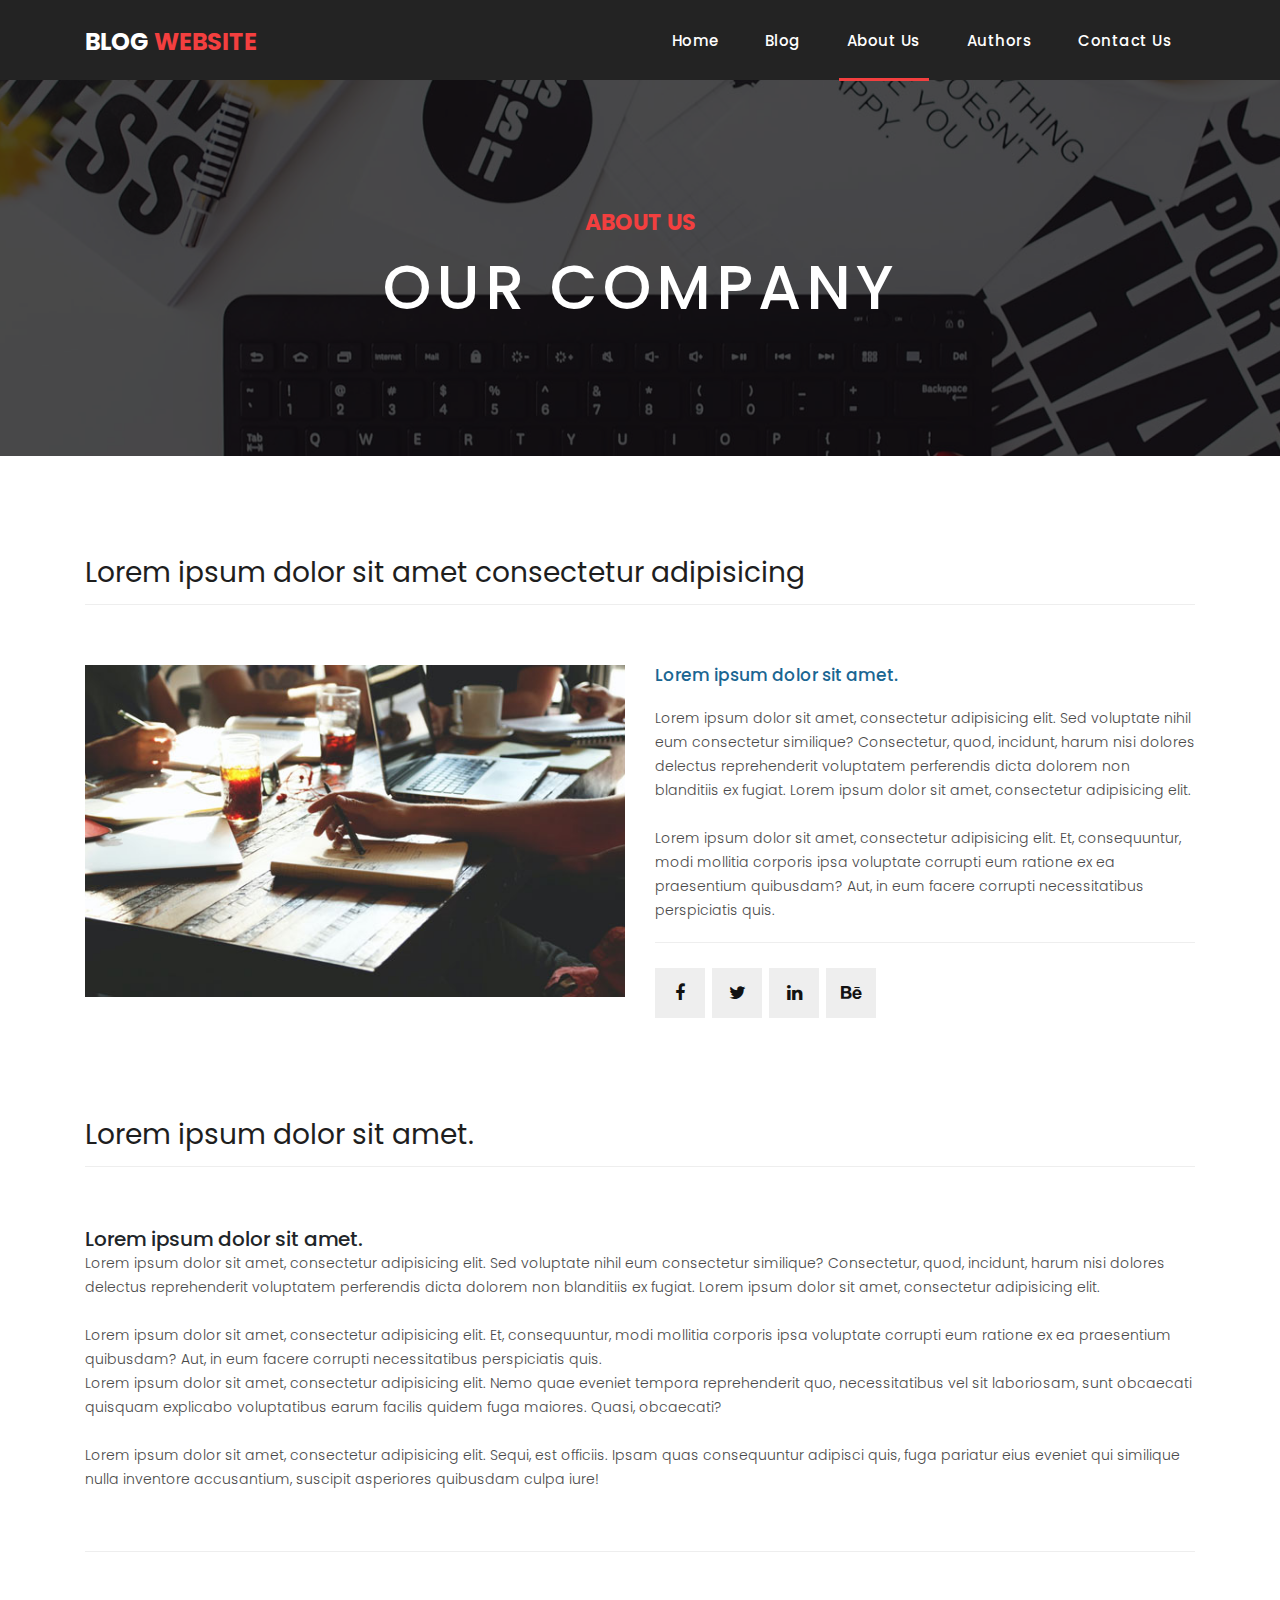
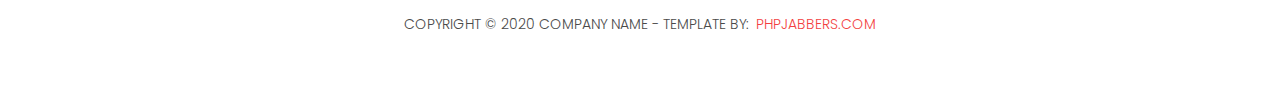
==== about-us.html @ 0dd408ea "Initial Commit" ====
<!DOCTYPE html>
<html lang="en">

  <head>

    <meta charset="utf-8">
    <meta name="viewport" content="width=device-width, initial-scale=1, shrink-to-fit=no">
    <meta name="description" content="">
    <meta name="author" content="">
    <link rel="icon" href="assets/images/favicon.ico">

    <link href="https://fonts.googleapis.com/css?family=Poppins:100,200,300,400,500,600,700,800,900&display=swap" rel="stylesheet">

    <title>PHPJabbers.com | Free Blog Website Template</title>

    <!-- Bootstrap core CSS -->
    <link href="vendor/bootstrap/css/bootstrap.min.css" rel="stylesheet">

    <!-- Additional CSS Files -->
    <link rel="stylesheet" href="assets/css/fontawesome.css">
    <link rel="stylesheet" href="assets/css/style.css">
    <link rel="stylesheet" href="assets/css/owl.css">

  </head>

  <body>

    <!-- ***** Preloader Start ***** -->
    <div id="preloader">
        <div class="jumper">
            <div></div>
            <div></div>
            <div></div>
        </div>
    </div>  
    <!-- ***** Preloader End ***** -->

    <!-- Header -->
    <header class="">
      <nav class="navbar navbar-expand-lg">
        <div class="container">
          <a class="navbar-brand" href="index.html"><h2>Blog <em>Website</em></h2></a>
          <button class="navbar-toggler" type="button" data-toggle="collapse" data-target="#navbarResponsive" aria-controls="navbarResponsive" aria-expanded="false" aria-label="Toggle navigation">
            <span class="navbar-toggler-icon"></span>
          </button>
          <div class="collapse navbar-collapse" id="navbarResponsive">
            <ul class="navbar-nav ml-auto">
                <li class="nav-item">
                    <a class="nav-link" href="index.html">Home
                      <span class="sr-only">(current)</span>
                    </a>
                </li> 

                <li class="nav-item"><a class="nav-link" href="blog.html">Blog</a></li>

                <li class="nav-item active"><a class="nav-link" href="about-us.html">About Us</a></li>

                <li class="nav-item"><a class="nav-link" href="key-members.html">Authors</a></li>

                <li class="nav-item"><a class="nav-link" href="contact.html">Contact Us</a></li>
            </ul>
          </div>
        </div>
      </nav>
    </header>

    <!-- Page Content -->
    <div class="page-heading about-heading header-text" style="background-image: url(assets/images/heading-1-1920x500.jpg);">
      <div class="container">
        <div class="row">
          <div class="col-md-12">
            <div class="text-content">
              <h4>about us</h4>
              <h2>our company</h2>
            </div>
          </div>
        </div>
      </div>
    </div>


    <div class="best-features about-features">
      <div class="container">
        <div class="row">
          <div class="col-md-12">
            <div class="section-heading">
              <h2>Lorem ipsum dolor sit amet consectetur adipisicing</h2>
            </div>
          </div>
          <div class="col-md-6">
            <div class="right-image">
              <img src="assets/images/about-1-570x350.jpg" alt="">
            </div>
          </div>
          <div class="col-md-6">
            <div class="left-content">
              <h4>Lorem ipsum dolor sit amet.</h4>
              <p>Lorem ipsum dolor sit amet, consectetur adipisicing elit. Sed voluptate nihil eum consectetur similique? Consectetur, quod, incidunt, harum nisi dolores delectus reprehenderit voluptatem perferendis dicta dolorem non blanditiis ex fugiat. Lorem ipsum dolor sit amet, consectetur adipisicing elit.<br><br>Lorem ipsum dolor sit amet, consectetur adipisicing elit. Et, consequuntur, modi mollitia corporis ipsa voluptate corrupti eum ratione ex ea praesentium quibusdam? Aut, in eum facere corrupti necessitatibus perspiciatis quis.</p>
              <ul class="social-icons">
                <li><a href="#"><i class="fa fa-facebook"></i></a></li>
                <li><a href="#"><i class="fa fa-twitter"></i></a></li>
                <li><a href="#"><i class="fa fa-linkedin"></i></a></li>
                <li><a href="#"><i class="fa fa-behance"></i></a></li>
              </ul>
            </div>
          </div>
        </div>
      </div>
    </div>

    
    <div class="team-members">
      <div class="container">
        <div class="row">
          <div class="col-md-12">
            <div class="section-heading">
              <h2>Lorem ipsum dolor sit amet.</h2>
            </div>

            <h5>Lorem ipsum dolor sit amet.</h5>

            <p>Lorem ipsum dolor sit amet, consectetur adipisicing elit. Sed voluptate nihil eum consectetur similique? Consectetur, quod, incidunt, harum nisi dolores delectus reprehenderit voluptatem perferendis dicta dolorem non blanditiis ex fugiat. Lorem ipsum dolor sit amet, consectetur adipisicing elit.<br><br>Lorem ipsum dolor sit amet, consectetur adipisicing elit. Et, consequuntur, modi mollitia corporis ipsa voluptate corrupti eum ratione ex ea praesentium quibusdam? Aut, in eum facere corrupti necessitatibus perspiciatis quis.</p>

            <p>Lorem ipsum dolor sit amet, consectetur adipisicing elit. Nemo quae eveniet tempora reprehenderit quo, necessitatibus vel sit laboriosam, sunt obcaecati quisquam explicabo voluptatibus earum facilis quidem fuga maiores. Quasi, obcaecati? <br><br> Lorem ipsum dolor sit amet, consectetur adipisicing elit. Sequi, est officiis. Ipsam quas consequuntur adipisci quis, fuga pariatur eius eveniet qui similique nulla inventore accusantium, suscipit asperiores quibusdam culpa iure!</p>
          </div>
        </div>
      </div>
    </div>

    <footer>
      <div class="container">
        <div class="row">
          <div class="col-md-12">
            <div class="inner-content">
              <p>Copyright © 2020 Company Name - Template by: <a href="https://www.phpjabbers.com/">PHPJabbers.com</a></p>
            </div>
          </div>
        </div>
      </div>
    </footer>


    <!-- Bootstrap core JavaScript -->
    <script src="vendor/jquery/jquery.min.js"></script>
    <script src="vendor/bootstrap/js/bootstrap.bundle.min.js"></script>


    <!-- Additional Scripts -->
    <script src="assets/js/custom.js"></script>
    <script src="assets/js/owl.js"></script>
  </body>

</html>
---- assets/css/style.css ----
body {
  font-family: 'Poppins', sans-serif;
  overflow-x: hidden;
  text-rendering: optimizeLegibility;
  -webkit-font-smoothing: antialiased;
  -moz-osx-font-smoothing: grayscale;
}
p {
	margin-bottom: 0px;
	font-size: 14px;
	font-weight: 300;
	color: #4a4a4a;
	line-height: 24px;
}
a {
	text-decoration: none!important;
}
ul {
	padding: 0;
	margin: 0;
	list-style: none;
}

h1,h2,h3,h4,h5,h6 {
	margin: 0px;
}

ul.social-icons li {
	display: inline-block;
	margin-right: 3px;
}

ul.social-icons li:last-child {
	margin-right: 0px;
}

ul.social-icons li a {
	width: 50px;
	height: 50px;
	display: inline-block;
	line-height: 50px;
	background-color: #eee;
	color: #121212;
	font-size: 18px;
	text-align: center;
	transition: all .3s;
}

ul.social-icons li a:hover {
	background-color: #f33f3f;
	color: #fff;
}

a.filled-button {
	background-color: #f33f3f;
	color: #fff;
	font-size: 14px;
	text-transform: capitalize;
	font-weight: 300;
	padding: 10px 20px;
	border-radius: 5px;
	display: inline-block;
	transition: all 0.3s;
}

a.filled-button:hover {
	background-color: #121212;
	color: #fff;
}

.section-heading {
	text-align: left;
	margin-bottom: 60px;
	border-bottom: 1px solid #eee;
}

.section-heading h2 {
	font-size: 28px;
	font-weight: 400;
	color: #1e1e1e;
	margin-bottom: 15px;
}

.page-heading {
	padding: 210px 0px 130px 0px;
	text-align: center;
	background-position: center center;
	background-repeat: no-repeat;
	background-size: cover;
}

.page-heading .text-content h4 {
	color: #f33f3f;
	font-size: 22px;
	text-transform: uppercase;
	font-weight: 700;
	margin-bottom: 15px;
}

.page-heading .text-content h2 {
	color: #fff;
	font-size: 62px;
	text-transform: uppercase;
	letter-spacing: 5px;
}

#preloader {
  overflow: hidden;
  background: #f33f3f;
  left: 0;
  right: 0;
  top: 0;
  bottom: 0;
  position: fixed;
  z-index: 9999999;
  color: #fff;
}

#preloader .jumper {
  left: 0;
  top: 0;
  right: 0;
  bottom: 0;
  display: block;
  position: absolute;
  margin: auto;
  width: 50px;
  height: 50px;
}

#preloader .jumper > div {
  background-color: #fff;
  width: 10px;
  height: 10px;
  border-radius: 100%;
  -webkit-animation-fill-mode: both;
  animation-fill-mode: both;
  position: absolute;
  opacity: 0;
  width: 50px;
  height: 50px;
  -webkit-animation: jumper 1s 0s linear infinite;
  animation: jumper 1s 0s linear infinite;
}

#preloader .jumper > div:nth-child(2) {
  -webkit-animation-delay: 0.33333s;
  animation-delay: 0.33333s;
}

#preloader .jumper > div:nth-child(3) {
  -webkit-animation-delay: 0.66666s;
  animation-delay: 0.66666s;
}

@-webkit-keyframes jumper {
  0% {
    opacity: 0;
    -webkit-transform: scale(0);
    transform: scale(0);
  }
  5% {
    opacity: 1;
  }
  100% {
    -webkit-transform: scale(1);
    transform: scale(1);
    opacity: 0;
  }
}

@keyframes jumper {
  0% {
    opacity: 0;
    -webkit-transform: scale(0);
    transform: scale(0);
  }
  5% {
    opacity: 1;
  }
  100% {
    opacity: 0;
  }
}


/* Header Style */
header {
	position: absolute;
	z-index: 99999;
	width: 100%;
	height: 80px;
	background-color: #232323;
	-webkit-transition: all 0.3s ease-in-out 0s;
    -moz-transition: all 0.3s ease-in-out 0s;
    -o-transition: all 0.3s ease-in-out 0s;
    transition: all 0.3s ease-in-out 0s;
}
header .navbar {
	padding: 17px 0px;
}
.background-header .navbar {
	padding: 17px 0px;
}
.background-header {
	top: 0;
	position: fixed;
	background-color: #fff!important;
	box-shadow: 0px 1px 10px rgba(0,0,0,0.1);
}
.background-header .navbar-brand h2 {
	color: #121212!important;
}
.background-header .navbar-nav a.nav-link {
	color: #1e1e1e!important;
}
.background-header .navbar-nav .nav-link:hover,
.background-header .navbar-nav .active>.nav-link,
.background-header .navbar-nav .nav-link.active,
.background-header .navbar-nav .nav-link.show,
.background-header .navbar-nav .show>.nav-link {
	color: #f33f3f!important;
}
.navbar .navbar-brand {
	float: 	left;
	margin-top: -12px;
	outline: none;
}
.navbar .navbar-brand h2 {
	color: #fff;
	text-transform: uppercase;
	font-size: 24px;
	font-weight: 700;
	-webkit-transition: all .3s ease 0s;
    -moz-transition: all .3s ease 0s;
    -o-transition: all .3s ease 0s;
    transition: all .3s ease 0s;
}
.navbar .navbar-brand h2 em {
	font-style: normal;
	color: #f33f3f;
}
#navbarResponsive {
	z-index: 999;
}
.navbar-collapse {
	text-align: center;
}
.navbar .navbar-nav .nav-item {
	margin: 0px 15px;
}
.navbar .navbar-nav a.nav-link {
	text-transform: capitalize;
	font-size: 15px;
	font-weight: 500;
	letter-spacing: 0.5px;
	color: #fff;
	transition: all 0.5s;
	margin-top: 5px;
}
.navbar .navbar-nav .nav-link:hover,
.navbar .navbar-nav .active>.nav-link,
.navbar .navbar-nav .nav-link.active,
.navbar .navbar-nav .nav-link.show,
.navbar .navbar-nav .show>.nav-link {
	color: #fff;
	padding-bottom: 25px;
	border-bottom: 3px solid #f33f3f;
}
.navbar .navbar-toggler-icon {
	background-image: none;
}
.navbar .navbar-toggler {
	border-color: #fff;
	background-color: #fff;	
	height: 36px;
	outline: none;
	border-radius: 0px;
	position: absolute;
	right: 30px;
	top: 20px;
}
.navbar .navbar-toggler-icon:after {
	content: '\f0c9';
	color: #f33f3f;
	font-size: 18px;
	line-height: 26px;
	font-family: 'FontAwesome';
}



/* Banner Style */
.banner {
	position: relative;
	text-align: center;
	padding-top: 80px;
}

.banner-item-01 {
	padding: 300px 0px;
	background-image: url(../images/slider-image-1-1920x600.jpg);
	background-size: cover;
	background-repeat: no-repeat;
	background-position: center center;
}

.banner-item-02 {
	padding: 300px 0px;
	background-image: url(../images/slider-image-2-1920x600.jpg);
	background-size: cover;
	background-repeat: no-repeat;
	background-position: center center;
}

.banner-item-03 {
	padding: 300px 0px;
	background-image: url(../images/slider-image-3-1920x600.jpg);
	background-size: cover;
	background-repeat: no-repeat;
	background-position: center center;
}

.banner .banner-item {
	max-height: 600px;
}

.banner .text-content {
	position: absolute;
	top: 50%;
	transform: translateY(-50%);
	text-align: center;
	width: 100%;
}

.banner .text-content h4 {
	color: #f33f3f;
	font-size: 22px;
	text-transform: uppercase;
	font-weight: 700;
	margin-bottom: 15px;
}

.banner .text-content h2 {
	color: #fff;
	font-size: 62px;
	text-transform: uppercase;
	letter-spacing: 5px;
}

.owl-banner .owl-dots .owl-dot {
  border-radius: 3px;
}
.owl-banner .owl-dots {
    display: -webkit-box;
    display: -webkit-flex;
    display: -ms-flexbox;
    display: flex;
    -ms-flex-pack: center;
    -webkit-justify-content: center;
    justify-content: center;
    position: absolute;
    left: 50%;
    transform: translateX(-50%);
    bottom: 30px;
}
.owl-banner .owl-dots .owl-dot {
    width: 10px;
    height: 10px;
    border-radius: 50%;
    margin: 0 10px;
    background-color: #fff;
    opacity: 0.5;
}
.owl-banner .owl-dots .owl-dot:focus {
    outline: none
}
.owl-banner .owl-dots .owl-dot.active {
    background-color: #fff;
    opacity: 1;
}



/* Latest Produtcs */

.latest-products {
	margin-top: 100px;
}

.section-heading a {
	float: right;
	margin-top: -35px;
	text-transform: uppercase;
	font-size: 13px;
	font-weight: 700;
	color: #f33f3f;
}

.product-item {
	border: 1px solid #eee;
	margin-bottom: 30px;
}

.product-item .down-content {
	padding: 30px;
	position: relative;
}

.product-item img {
	width: 100%;
	overflow: hidden;
}

.product-item .down-content h4 {
	font-size: 17px;
	color: #1a6692;
	margin-bottom: 20px;
}

.product-item .down-content h6 {
	font-size: 18px;
	margin-bottom: 15px;
	color: #121212;
}

.product-item .down-content h6 small{
	color: #999;
}

.product-item .down-content p {
	margin-bottom: 20px;
}

.product-item .down-content ul li {
	display: inline-block;
}

.product-item .down-content ul li i {
	color: #f33f3f;
	font-size: 14px;
}

.product-item .down-content span {
	position: absolute;
	right: 30px;
	bottom: 30px;
	font-size: 13px;
	color: #f33f3f;
	font-weight: 500;
}

.product-item .down-content span a {
	color: #f33f3f;
	display: inline-block;
	margin-bottom: 3px;
}

.modal-dialog { 
	margin-top: 10%; 
}

/* Best Features */

.about-features {
	margin-top: 100px!important;
}

.about-features p {
	border-bottom: 1px solid #eee;
	padding-bottom: 20px;
}

.about-features .container .row {
	padding-bottom: 0px!important;
	border-bottom: none!important;
}

.best-features {
	margin-top: 50px;
}

.best-features .container .row {
	border-bottom: 1px solid #eee;
	padding-bottom: 60px;
}

.best-features img {
	width: 100%;
	overflow: hidden;
}

.best-features h4 {
	font-size: 17px;
	color: #1a6692;
	margin-bottom: 20px;
}

.best-features ul.featured-list li {
	display: block;
	margin-bottom: 10px;
}

.best-features p {
	margin-bottom: 25px;
}

.best-features ul.featured-list li a {
	font-size: 14px;
	color: #4a4a4a;
	font-weight: 300;
	transition: all .3s;
	position: relative;
	padding-left: 13px;
}

.best-features ul.featured-list li a:before {
	content: '';
	width: 5px;
	height: 5px;
	display: inline-block;
	background-color: #4a4a4a;
	position: absolute;
	left: 0;
	transition: all .3s;
	top: 8px;
}

.best-features ul.featured-list li a:hover {
	color: #f33f3f;
}

.best-features ul.featured-list li a:hover::before {
	background-color: #f33f3f;
}

.best-features .filled-button {
	margin-top: 20px;
}





/* Call To Action */

.call-to-action .inner-content {
	margin-top: 60px;
	padding: 30px;
	background-color: #f7f7f7;
	border-radius: 5px;
}

.call-to-action .inner-content h4 {
	font-size: 17px;
	color: #1a6692;
	margin-bottom: 15px;
}

.call-to-action .inner-content em {
	font-style: normal;
	font-weight: 700;
}

.call-to-action .inner-content .col-md-4 {
	text-align: right;
}

.call-to-action .inner-content .filled-button {
	margin-top: 12px;
}




/* Footer */

footer {
	text-align: center;
}

footer .inner-content {
	border-top: 1px solid #eee;
	margin-top: 60px;
	padding: 60px 0px;
}

footer .inner-content p {
	text-transform: uppercase;
}

footer .inner-content p a {
	color: #f33f3f;
	margin-left: 3px;
}




/* Product Page */

.products {
	margin-top: 100px;
}

.products .filters {
	text-align: center;
	border-bottom: 1px solid #eee;
	padding-bottom: 10px;
	margin-bottom: 60px;
}

.products .filters li {
	text-transform: uppercase;
	font-size: 13px;
	font-weight: 700;
	color: #121212;
	display: inline-block;
	margin: 0px 10px;
	transition: all .3s;
	cursor: pointer;
}

.products .filters ul li.active,
.products .filters ul li:hover {
  color: #f33f3f;
}

.dropdown-menu { 
	border-radius: 0;
}

.dropdown-item { 
	padding: .5rem 1.5rem; 
}

.page-heading {
	position:relative;
}
.page-heading:before {
	content:'';
	position:absolute;
	top:0;
	left:0;
	bottom:0;
	right:0;
	background-color:rgba(0,0,0,.7);
}
.page-heading .container {
	position:relative;
	z-index: 2;
}
.products ul.pages {
	margin-top: 30px;
	text-align: center;
}

.products ul.pages li {
	display: inline-block;
	margin: 0px 2px;
}

.products ul.pages li a {
	width: 44px;
	height: 44px;
	display: inline-block;
	line-height: 42px;
	border: 1px solid #eee;
	font-size: 15px;
	font-weight: 700;
	color: #121212;
	transition: all .3s;
}

.products ul.pages li a:hover,
.products ul.pages li.active a {
	background-color: #f33f3f;
	border-color: #f33f3f;
	color: #fff;
}



/* Team Members */

.team-members {
	margin-top: 100px;
}

.team-member {
	border: 1px solid #eee;
	margin-bottom: 30px;
}

.team-member img {
	width: 100%;
	overflow: hidden;
}

.team-member .down-content {
	padding: 30px;
	text-align: center;
}

.team-member .thumb-container {
	position: relative;
}

.team-member .thumb-container .hover-effect {
	position: absolute;
	background-color: rgba(243,63,63,0.9);
	top: 0;
	left: 0;
	width: 100%;
	height: 100%;
	opacity: 0;
	visibility: hidden;
	transition: all .5s;
}

.team-member .thumb-container .hover-effect .hover-content {
	position: absolute;
	display: inline-block;
	width: 100%;
	text-align: center;
	top: 50%;
	transform: translateY(-50%);
}

.team-member .thumb-container .hover-effect .hover-content ul.social-icons li a:hover {
	background-color: #fff;
	color: #f33f3f;
}

.team-member:hover .hover-effect {
	visibility: visible;
	opacity: 1;
}

.team-member .down-content h4 {
	font-size: 17px;
	color: #1a6692;
	margin-bottom: 8px;
}

.team-member .down-content span {
	display: block;
	font-size: 13px;
	color: #f33f3f;
	font-weight: 500;
	margin-bottom: 20px;
}




/* Services */

.services {
	background-position: center center;
	background-repeat: no-repeat;
	background-size: cover;
	background-attachment: fixed;
	padding: 100px 0px;
}

.services .section-heading h2 { 
	color: #fff; 
}

.service-item {
	text-align: center;
	margin-bottom: 30px;
}

.service-item .icon {
	background-color: #f7f7f7;
	padding: 40px;
}

.service-item .icon i {
	width: 100px;
	height: 100px;
	display: inline-block;
	text-align: center;
	line-height: 100px;
	background-color: #f33f3f;
	color: #fff;
	font-size: 32px;
}

.service-item .down-content {
	background-color: #fff;
	padding: 40px 30px;
}

.service-item .down-content h4 {
	font-size: 17px;
	color: #1a6692;
	margin-bottom: 20px;
}

.service-item .down-content h6 { 
	margin-bottom: 15px;
}

.service-item .down-content p {
	margin-bottom: 25px;
}

.services-item-image { 
	display: block; 
}

.n-m { 
	margin: 0!important; 
}

.owl-clients button.owl-dot { 
	background: #f1f1f1!important; 
	width: 10px!important; 
	height: 10px!important; 
	margin: 0 10px!important; 
	border-radius: 50%;
}

.owl-clients button.owl-dot.active { 
	background: #f33f3f!important; 
}

/* Clients */

.happy-clients {
	margin-top: 100px;
	margin-bottom: 40px;
}

.happy-clients .client-item img {
	max-width: 100%;
	overflow: hidden;
	transition: all .3s;
	cursor: pointer;
}

.client-item h6 { 
	line-height: 1.6;  
}

.happy-clients .client-item img:hover {
	opacity: 0.8;
}




/* Find Us */

.find-us {
	margin-top: 100px;
}

.find-us p {
	border-bottom: 1px solid #eee;
	padding-bottom: 30px;
	margin-bottom: 30px;
}

.find-us h4 {
	font-size: 17px;
	color: #1a6692;
	margin-bottom: 20px;
}

.find-us .left-content {
	margin-left: 30px;
}



/* Send Message */

.send-message {
	margin-top: 100px;
}

.contact-form select,
.contact-form .form-control {
	font-size: 14px;
	width: 100%;
	height: 44px;
	display: inline-block;
	line-height: 42px;
	border: 1px solid #eee;
	border-radius: 0px;
	margin-bottom: 30px;
}

.contact-form select:focus,
.contact-form .form-control:focus {
	box-shadow: none;
	border: 1px solid #eee;
}

.contact-form textarea {
	font-size: 14px;
	width: 100%;
	min-width: 100%;
	min-height: 120px;
	height: 120px;
	max-height: 180px;
	border: 1px solid #eee;
	border-radius: 0px;
	margin-bottom: 30px;
}

.contact-form textarea:focus {
	box-shadow: none;
	border: 1px solid #eee;
}

.contact-form button.filled-button {
	background-color: #f33f3f;
	color: #fff;
	font-size: 14px;
	text-transform: capitalize;
	font-weight: 300;
	padding: 10px 20px;
	border-radius: 5px;
	display: inline-block;
	transition: all 0.3s;
	border: none;
	outline: none;
	cursor: pointer;
}

.contact-form button.filled-button:hover {
	background-color: #121212;
	color: #fff;
}

.accordion {
	margin-left: 30px;
}

.accordion a {
	cursor: pointer;
	font-size: 17px;
	color: #1a6692!important;
	margin-bottom: 20px;
	transition: all .3s;
}

.accordion a:hover {
	color: #f33f3f!important;
}

.accordion a.active {
  color: #f33f3f!important;
}

.accordion li .content {
  display: none;
  margin-top: 10px;
}

.accordion li:first-child {
	border-top: 1px solid #eee;
}

.accordion li {
	border-bottom: 1px solid #eee;
	padding: 15px 0px;
}

.section-background { 
	background: #f1f1f1; 
}

.section {
	padding: 30px 0;
}

.section p {
	margin-bottom: 15px;
}

.section .section-heading {
	margin-bottom: 45px;
}


/* Responsive Style */
@media (max-width: 768px) {
	.banner .text-content {
		width: 90%;
		margin-left: 5%;
	}
	.banner .text-content h4 {
		font-size: 22px;
	}

	.banner .text-content h2 {
		font-size: 36px;
		letter-spacing: 0.5px;
	}
	.banner-item-01,
	.banner-item-02,
	.banner-item-03 {
		padding: 180px 0px;
	}
	.page-heading .text-content h4 {
		font-size: 22px;
	}

	.page-heading .text-content h2 {
		font-size: 36px;
		letter-spacing: 0.5px;
	}
	.section-heading a {
		float: none;
		margin-top: 0px;
		display: block;
		margin-bottom: 20px;
	}
	.product-item .down-content h4 {
		margin-bottom: 20px!important;
	}
	.best-features .left-content {
		margin-bottom: 30px;
	}
	.call-to-action .inner-content {
		text-align: center;
	}
	.call-to-action .inner-content .filled-button {
		text-align: center;
		width: 100%;
		margin-top: 20px;
	}
	.about-features img {
		margin-bottom: 30px;
	}
	.service-item {
		margin-bottom: 30px;
	}
	.find-us #map {
		margin-bottom: 30px;
	}
	.find-us .left-content {
		margin-left: 0px;
	}
	.send-message .accordion {
		margin-top: 30px;
		margin-left: 0px;
	}
}

@media (max-width: 992px) {
	.navbar .navbar-brand {
		position: absolute;
		left: 30px;
		top: 32px;
	}
	.navbar .navbar-brand {
		width: auto;
	}
	.navbar:after {
		display: none;
	}
	#navbarResponsive {
	    z-index: 99999;
	    position: absolute;
	    top: 80px;
	    left: 0;
	    width: 100%;
	    text-align: center;
	    background-color: #fff;
	    box-shadow: 0px 10px 10px rgba(0,0,0,0.1);
	}
	.navbar .navbar-nav .nav-item {
		border-bottom: 1px solid #eee;
	}
	.navbar .navbar-nav .nav-item:last-child {
		border-bottom: none;
	}
	.navbar .navbar-nav a.nav-link {
		padding: 15px 0px;
		color: #1e1e1e!important;
	}
	.navbar .navbar-nav .nav-link:hover,
	.navbar .navbar-nav .active>.nav-link,
	.navbar .navbar-nav .nav-link.active,
	.navbar .navbar-nav .nav-link.show,
	.navbar .navbar-nav .show>.nav-link {
		color: #f33f3f!important;
		border-bottom: none!important;
		padding-bottom: 15px;
	}
	.product-item .down-content h4 {
		margin-bottom: 10px;
	}
	.product-item .down-content h6 {
		margin-bottom: 20px;
	}
}
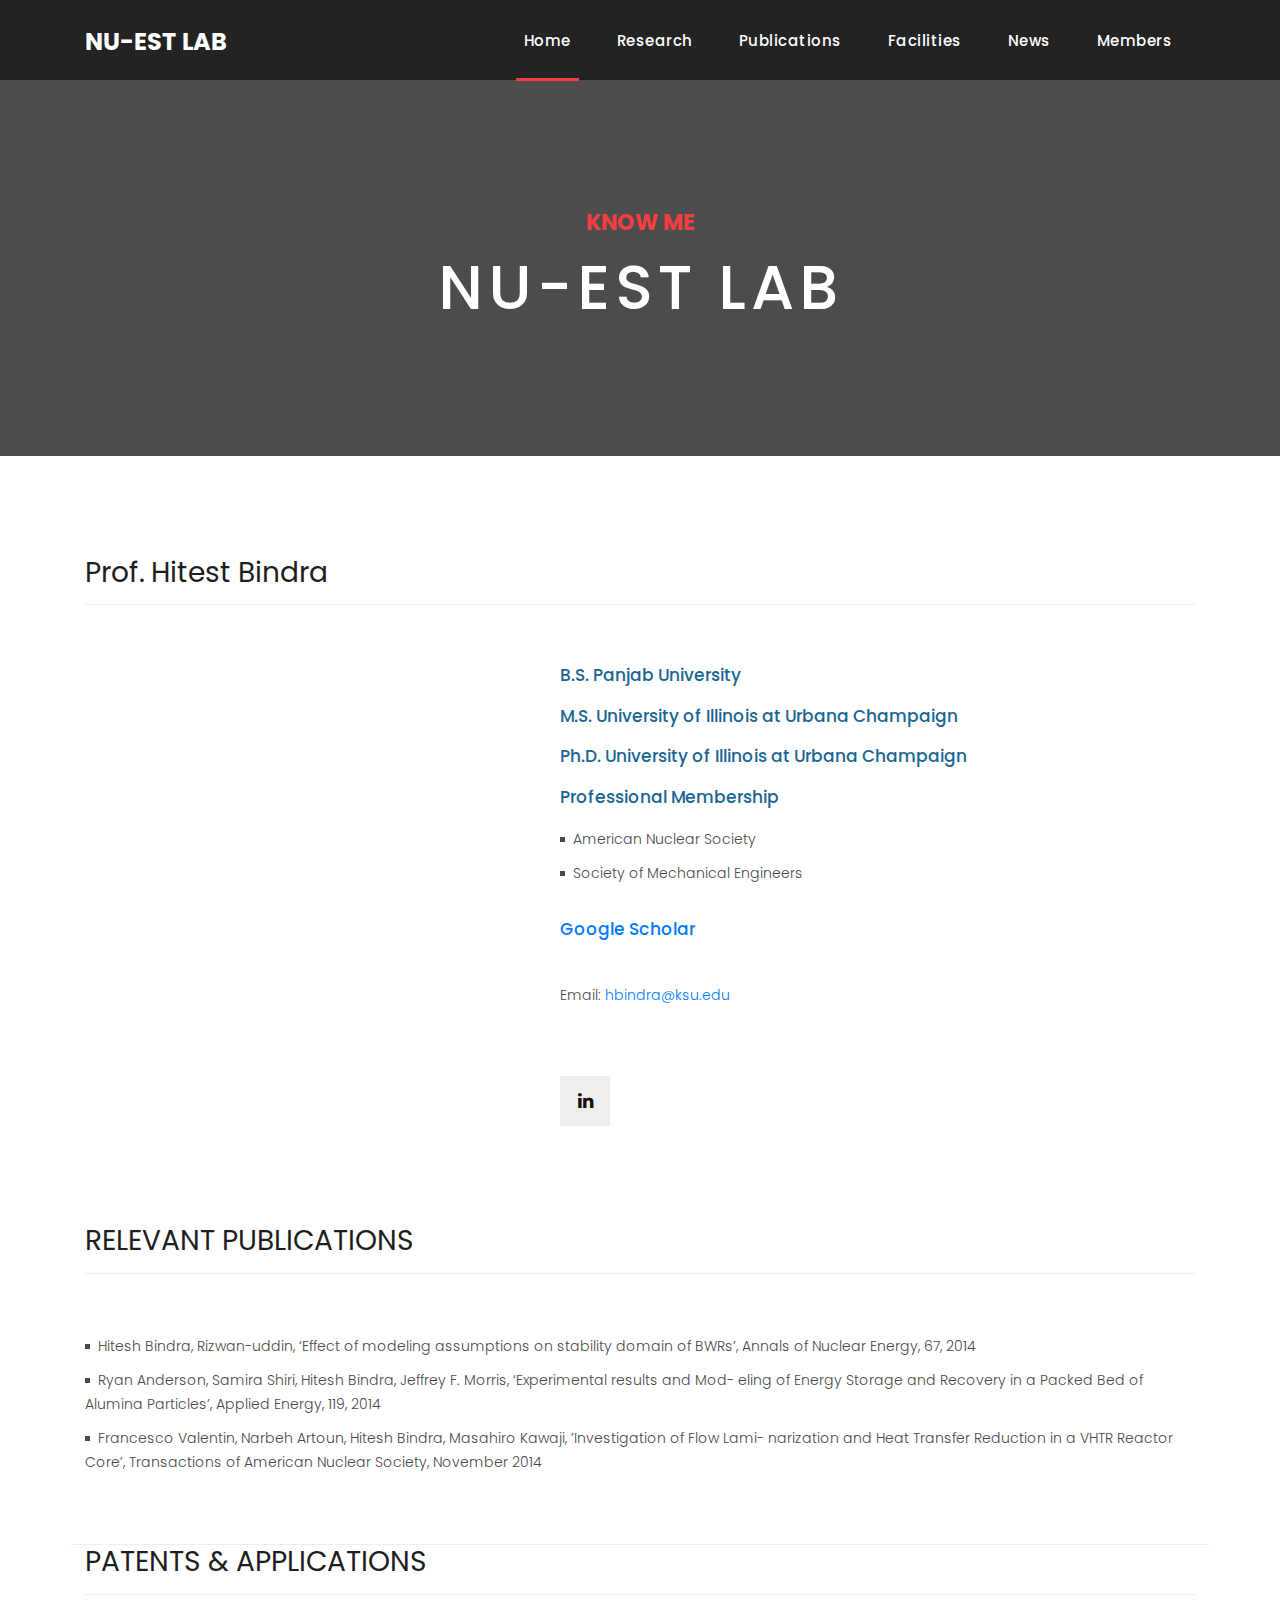
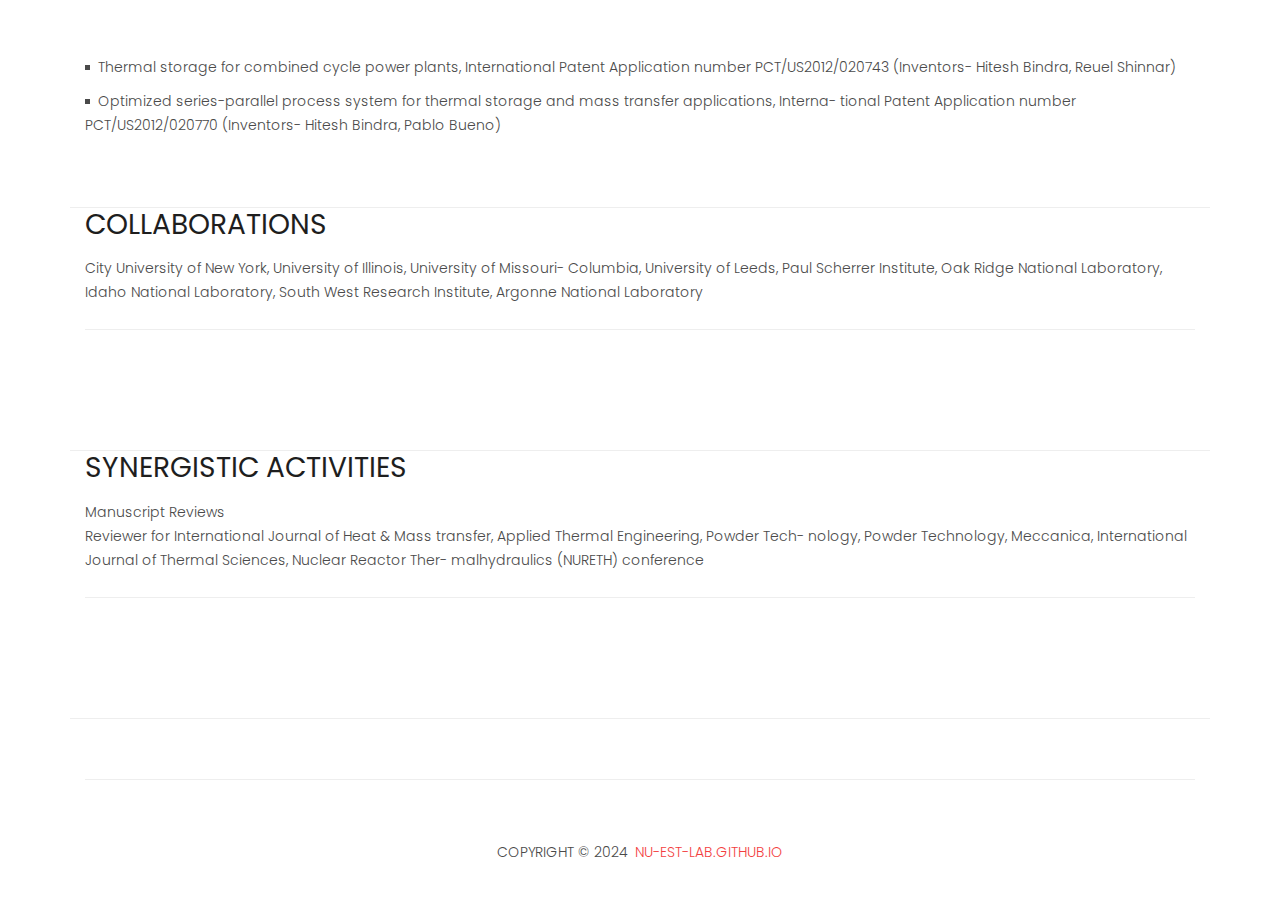
==== commit df4fa373: "Merge pull request #3 from bhargavchhaya/rupali" ====
--- a/about-us.html
+++ b/about-us.html
@@ -1,153 +1,204 @@
 <!DOCTYPE html>
 <html lang="en">
 
-  <head>
-
-    <meta charset="utf-8">
-    <meta name="viewport" content="width=device-width, initial-scale=1, shrink-to-fit=no">
-    <meta name="description" content="">
-    <meta name="author" content="">
-    <link rel="icon" href="assets/images/favicon.ico">
-
-    <link href="https://fonts.googleapis.com/css?family=Poppins:100,200,300,400,500,600,700,800,900&display=swap" rel="stylesheet">
-
-    <title>PHPJabbers.com | Free Blog Website Template</title>
-
-    <!-- Bootstrap core CSS -->
-    <link href="vendor/bootstrap/css/bootstrap.min.css" rel="stylesheet">
-
-    <!-- Additional CSS Files -->
-    <link rel="stylesheet" href="assets/css/fontawesome.css">
-    <link rel="stylesheet" href="assets/css/style.css">
-    <link rel="stylesheet" href="assets/css/owl.css">
-
-  </head>
-
-  <body>
-
-    <!-- ***** Preloader Start ***** -->
-    <div id="preloader">
-        <div class="jumper">
-            <div></div>
-            <div></div>
-            <div></div>
-        </div>
-    </div>  
-    <!-- ***** Preloader End ***** -->
-
-    <!-- Header -->
-    <header class="">
-      <nav class="navbar navbar-expand-lg">
-        <div class="container">
-          <a class="navbar-brand" href="index.html"><h2>Blog <em>Website</em></h2></a>
-          <button class="navbar-toggler" type="button" data-toggle="collapse" data-target="#navbarResponsive" aria-controls="navbarResponsive" aria-expanded="false" aria-label="Toggle navigation">
-            <span class="navbar-toggler-icon"></span>
-          </button>
-          <div class="collapse navbar-collapse" id="navbarResponsive">
-            <ul class="navbar-nav ml-auto">
-                <li class="nav-item">
-                    <a class="nav-link" href="index.html">Home
-                      <span class="sr-only">(current)</span>
-                    </a>
-                </li> 
-
-                <li class="nav-item"><a class="nav-link" href="blog.html">Blog</a></li>
-
-                <li class="nav-item active"><a class="nav-link" href="about-us.html">About Us</a></li>
-
-                <li class="nav-item"><a class="nav-link" href="key-members.html">Authors</a></li>
-
-                <li class="nav-item"><a class="nav-link" href="contact.html">Contact Us</a></li>
+<head>
+
+  <meta charset="utf-8">
+  <meta name="viewport" content="width=device-width, initial-scale=1, shrink-to-fit=no">
+  <meta name="description" content="">
+  <meta name="author" content="">
+  <link rel="icon" href="assets/images/favicon.ico">
+
+  <link href="https://fonts.googleapis.com/css?family=Poppins:100,200,300,400,500,600,700,800,900&display=swap"
+    rel="stylesheet">
+
+  <title>PHPJabbers.com | Free Blog Website Template</title>
+
+  <!-- Bootstrap core CSS -->
+  <link href="vendor/bootstrap/css/bootstrap.min.css" rel="stylesheet">
+
+  <!-- Additional CSS Files -->
+  <link rel="stylesheet" href="assets/css/fontawesome.css">
+  <link rel="stylesheet" href="assets/css/style.css">
+  <link rel="stylesheet" href="assets/css/owl.css">
+
+</head>
+
+<body>
+
+  <!-- ***** Preloader Start ***** -->
+  <div id="preloader">
+    <div class="jumper">
+      <div></div>
+      <div></div>
+      <div></div>
+    </div>
+  </div>
+  <!-- ***** Preloader End ***** -->
+
+  <!-- Header -->
+  <header class="">
+    <nav class="navbar navbar-expand-lg">
+      <div class="container">
+        <a class="navbar-brand" href="https://bhargavchhaya.github.io/nu-est-lab.github.io/">
+          <h2>Nu-EST LAB</h2>
+        </a>
+        <button class="navbar-toggler" type="button" data-toggle="collapse" data-target="#navbarResponsive"
+          aria-controls="navbarResponsive" aria-expanded="false" aria-label="Toggle navigation">
+          <span class="navbar-toggler-icon"></span>
+        </button>
+        <div class="collapse navbar-collapse" id="navbarResponsive">
+          <ul class="navbar-nav ml-auto">
+            <li class="nav-item active">
+              <a class="nav-link" href="index.html">Home
+                <span class="sr-only">(current)</span>
+              </a>
+            </li>
+            <li class="nav-item"><a class="nav-link" href="research.html">Research</a></li>
+            <li class="nav-item"><a class="nav-link" href="publications.html">Publications</a></li>
+            <li class="nav-item"><a class="nav-link" href="facilities.html">Facilities</a></li>
+            <li class="nav-item"><a class="nav-link" href="news.html">News</a></li>
+            <li class="nav-item"><a class="nav-link" href="key-members.html">Members</a></li>
+          </ul>
+        </div>
+      </div>
+    </nav>
+  </header>
+  <!-- Page Content -->
+  <div class="page-heading about-heading header-text"
+    style="background-image: url(assets/website-images/nu-bg-1.jpg);">
+    <div class="container">
+      <div class="row">
+        <div class="col-md-12">
+          <div class="text-content">
+            <h4>know me</h4>
+            <h2>Nu-EST Lab</h2>
+          </div>
+        </div>
+      </div>
+    </div>
+  </div>
+
+
+  <div class="best-features about-features">
+    <div class="container">
+      <div class="row">
+        <div class="col-md-12">
+          <div class="section-heading">
+            <h2>Prof. Hitest Bindra</h2>
+          </div>
+        </div>
+        <div class="col-md-5">
+          <div class="right-image">
+            <img src="assets/images/bindra.png" alt="">
+          </div>
+        </div>
+        <div class="col-md-7">
+          <div class="left-content">
+            <h4>B.S. Panjab University</h4>
+            <h4>M.S. University of Illinois at Urbana Champaign</h4>
+            <h4>Ph.D. University of Illinois at Urbana Champaign</h4>
+            <h4>Professional Membership</h4>
+            <ul class="featured-list">
+              <li><a href="#">American Nuclear Society</a></li>
+              <li><a href="#">Society of Mechanical Engineers</a></li>
+            </ul><br>
+            <h4><a href="https://scholar.google.com/citations?user=B5ZdeDUAAAAJ&hl=en">Google Scholar</a></h4>
+            <br>
+            <p>Email: <a href="mailto:hbindra@ksu.edu">hbindra@ksu.edu</a></p><br>
+            <ul class="social-icons">
+              <li><a href="#"><i class="fa fa-linkedin"></i></a></li>
             </ul>
           </div>
         </div>
-      </nav>
-    </header>
-
-    <!-- Page Content -->
-    <div class="page-heading about-heading header-text" style="background-image: url(assets/images/heading-1-1920x500.jpg);">
-      <div class="container">
-        <div class="row">
-          <div class="col-md-12">
-            <div class="text-content">
-              <h4>about us</h4>
-              <h2>our company</h2>
-            </div>
-          </div>
-        </div>
-      </div>
-    </div>
-
-
-    <div class="best-features about-features">
-      <div class="container">
-        <div class="row">
-          <div class="col-md-12">
-            <div class="section-heading">
-              <h2>Lorem ipsum dolor sit amet consectetur adipisicing</h2>
-            </div>
-          </div>
-          <div class="col-md-6">
-            <div class="right-image">
-              <img src="assets/images/about-1-570x350.jpg" alt="">
-            </div>
-          </div>
-          <div class="col-md-6">
-            <div class="left-content">
-              <h4>Lorem ipsum dolor sit amet.</h4>
-              <p>Lorem ipsum dolor sit amet, consectetur adipisicing elit. Sed voluptate nihil eum consectetur similique? Consectetur, quod, incidunt, harum nisi dolores delectus reprehenderit voluptatem perferendis dicta dolorem non blanditiis ex fugiat. Lorem ipsum dolor sit amet, consectetur adipisicing elit.<br><br>Lorem ipsum dolor sit amet, consectetur adipisicing elit. Et, consequuntur, modi mollitia corporis ipsa voluptate corrupti eum ratione ex ea praesentium quibusdam? Aut, in eum facere corrupti necessitatibus perspiciatis quis.</p>
-              <ul class="social-icons">
-                <li><a href="#"><i class="fa fa-facebook"></i></a></li>
-                <li><a href="#"><i class="fa fa-twitter"></i></a></li>
-                <li><a href="#"><i class="fa fa-linkedin"></i></a></li>
-                <li><a href="#"><i class="fa fa-behance"></i></a></li>
-              </ul>
-            </div>
-          </div>
-        </div>
-      </div>
-    </div>
-
-    
-    <div class="team-members">
-      <div class="container">
-        <div class="row">
-          <div class="col-md-12">
-            <div class="section-heading">
-              <h2>Lorem ipsum dolor sit amet.</h2>
-            </div>
-
-            <h5>Lorem ipsum dolor sit amet.</h5>
-
-            <p>Lorem ipsum dolor sit amet, consectetur adipisicing elit. Sed voluptate nihil eum consectetur similique? Consectetur, quod, incidunt, harum nisi dolores delectus reprehenderit voluptatem perferendis dicta dolorem non blanditiis ex fugiat. Lorem ipsum dolor sit amet, consectetur adipisicing elit.<br><br>Lorem ipsum dolor sit amet, consectetur adipisicing elit. Et, consequuntur, modi mollitia corporis ipsa voluptate corrupti eum ratione ex ea praesentium quibusdam? Aut, in eum facere corrupti necessitatibus perspiciatis quis.</p>
-
-            <p>Lorem ipsum dolor sit amet, consectetur adipisicing elit. Nemo quae eveniet tempora reprehenderit quo, necessitatibus vel sit laboriosam, sunt obcaecati quisquam explicabo voluptatibus earum facilis quidem fuga maiores. Quasi, obcaecati? <br><br> Lorem ipsum dolor sit amet, consectetur adipisicing elit. Sequi, est officiis. Ipsam quas consequuntur adipisci quis, fuga pariatur eius eveniet qui similique nulla inventore accusantium, suscipit asperiores quibusdam culpa iure!</p>
-          </div>
-        </div>
-      </div>
-    </div>
-
-    <footer>
-      <div class="container">
-        <div class="row">
-          <div class="col-md-12">
-            <div class="inner-content">
-              <p>Copyright © 2020 Company Name - Template by: <a href="https://www.phpjabbers.com/">PHPJabbers.com</a></p>
-            </div>
-          </div>
-        </div>
-      </div>
-    </footer>
-
-
-    <!-- Bootstrap core JavaScript -->
-    <script src="vendor/jquery/jquery.min.js"></script>
-    <script src="vendor/bootstrap/js/bootstrap.bundle.min.js"></script>
-
-
-    <!-- Additional Scripts -->
-    <script src="assets/js/custom.js"></script>
-    <script src="assets/js/owl.js"></script>
-  </body>
-
-</html>
+      </div>
+    </div>
+  </div>
+  <br><br>
+
+  <div class="best-features">
+    <div class="container">
+      <div class="row">
+        <div class="col-md-12">
+          <div class="section-heading">
+            <h2>RELEVANT PUBLICATIONS</h2>
+          </div>
+          <div class="left-content">
+            <ul class="featured-list">
+              <li><a href="#">Hitesh Bindra, Rizwan-uddin, ‘Effect of modeling assumptions on stability domain of BWRs’,
+                  Annals of Nuclear Energy, 67, 2014</a></li>
+              <li><a href="#">Ryan Anderson, Samira Shiri, Hitesh Bindra, Jeffrey F. Morris, ‘Experimental results and
+                  Mod-
+                  eling of Energy Storage and Recovery in a Packed Bed of Alumina Particles’, Applied Energy, 119,
+                  2014</a></li>
+              <li><a href="#">Francesco Valentin, Narbeh Artoun, Hitesh Bindra, Masahiro Kawaji, ’Investigation of Flow
+                  Lami-
+                  narization and Heat Transfer Reduction in a VHTR Reactor Core’, Transactions of American Nuclear
+                  Society, November 2014</a></li>
+            </ul>
+          </div>
+        </div>
+      </div>
+      <div class="row">
+        <div class="col-md-12">
+          <div class="section-heading">
+            <h2>PATENTS & APPLICATIONS</h2>
+          </div>
+          <ul class="featured-list">
+            <li><a href="#">Thermal storage for combined cycle power plants, International Patent Application number
+                PCT/US2012/020743 (Inventors- Hitesh Bindra, Reuel Shinnar)</a></li>
+            <li><a href="#">Optimized series-parallel process system for thermal storage and mass transfer applications, Interna-
+                tional Patent Application number PCT/US2012/020770 (Inventors- Hitesh Bindra, Pablo Bueno)</a></li>
+          </ul>
+        </div>
+      </div>
+      <div class="row">
+        <div class="col-md-12">
+          <div class="section-heading">
+            <h2>COLLABORATIONS</h2>
+            <p>City University of New York, University of Illinois, University of Missouri- Columbia, University of
+              Leeds,
+              Paul Scherrer Institute, Oak Ridge National Laboratory, Idaho National Laboratory, South West Research
+              Institute, Argonne National Laboratory</p>
+          </div>
+        </div>
+      </div>
+      <div class="row">
+        <div class="col-md-12">
+          <div class="section-heading">
+            <h2>SYNERGISTIC ACTIVITIES</h2>
+            <p>Manuscript Reviews<br>Reviewer for International Journal of Heat & Mass transfer, Applied Thermal
+              Engineering, Powder Tech-
+              nology, Powder Technology, Meccanica, International Journal of Thermal Sciences, Nuclear Reactor Ther-
+              malhydraulics (NURETH) conference</p>
+          </div>
+        </div>
+      </div>
+    </div>
+  </div>
+
+  <footer>
+    <div class="container">
+      <div class="row">
+        <div class="col-md-12">
+          <div class="inner-content">
+            <p>Copyright © 2024 <a
+                href="https://bhargavchhaya.github.io/nu-est-lab.github.io/">nu-est-lab.github.io</a></p>
+          </div>
+        </div>
+      </div>
+    </div>
+  </footer>
+
+
+  <!-- Bootstrap core JavaScript -->
+  <script src="vendor/jquery/jquery.min.js"></script>
+  <script src="vendor/bootstrap/js/bootstrap.bundle.min.js"></script>
+
+
+  <!-- Additional Scripts -->
+  <script src="assets/js/custom.js"></script>
+  <script src="assets/js/owl.js"></script>
+</body>
+
+</html>--- a/assets/css/style.css
+++ b/assets/css/style.css
@@ -299,12 +299,20 @@
 
 .banner-item-01 {
 	padding: 300px 0px;
-	background-image: url(../images/slider-image-1-1920x600.jpg);
+	background-image: url(../website-images/nu-bg-1.jpg);
 	background-size: cover;
 	background-repeat: no-repeat;
 	background-position: center center;
 }
-
+.overlay {
+	position: absolute;
+	top: 0;
+	left: 0;
+	width: 100%;
+	height: 100%;
+	background: rgba(0, 0, 0, 0.5); /* Adjust the alpha (fourth value) for transparency */
+    }
+    
 .banner-item-02 {
 	padding: 300px 0px;
 	background-image: url(../images/slider-image-2-1920x600.jpg);
@@ -467,7 +475,7 @@
 }
 
 .about-features p {
-	border-bottom: 1px solid #eee;
+	/* border-bottom: 1px solid #eee; */
 	padding-bottom: 20px;
 }
 
@@ -827,7 +835,29 @@
 .owl-clients button.owl-dot.active { 
 	background: #f33f3f!important; 
 }
-
+/* Publication */
+.publications{
+	margin-top: 10px;
+	background-position: center center;
+	background-repeat: no-repeat;
+	background-size: cover;
+	background-attachment: fixed;
+	padding: 100px 0px;
+}
+.news{
+	margin-top: 10px;
+	background-position: center center;
+	background-repeat: no-repeat;
+	background-size: cover;
+	background-attachment: fixed;
+	padding: 100px 0px;
+}
+.news .section-heading h2 { 
+	color: #fff; 
+}
+.publications .section-heading h2 { 
+	color: #c4c0c0; 
+}
 /* Clients */
 
 .happy-clients {
@@ -988,7 +1018,23 @@
 	margin-bottom: 45px;
 }
 
-
+/* UI List */
+.custom-list {
+      list-style-type: none;
+      padding: 0;
+    }
+
+    .custom-list-item:before {
+      content: "\25A0"; /* Unicode character for a square */
+      color: #021122; /* Change color as needed */
+      display: inline-block;
+      width: 1em;
+      margin-right: 0.5em; /* Adjust the spacing between the square and content */
+    }
+
+    .custom-list-item h4 {
+      display: inline; /* Make h4 display as inline to align with the square */
+    }
 /* Responsive Style */
 @media (max-width: 768px) {
 	.banner .text-content {
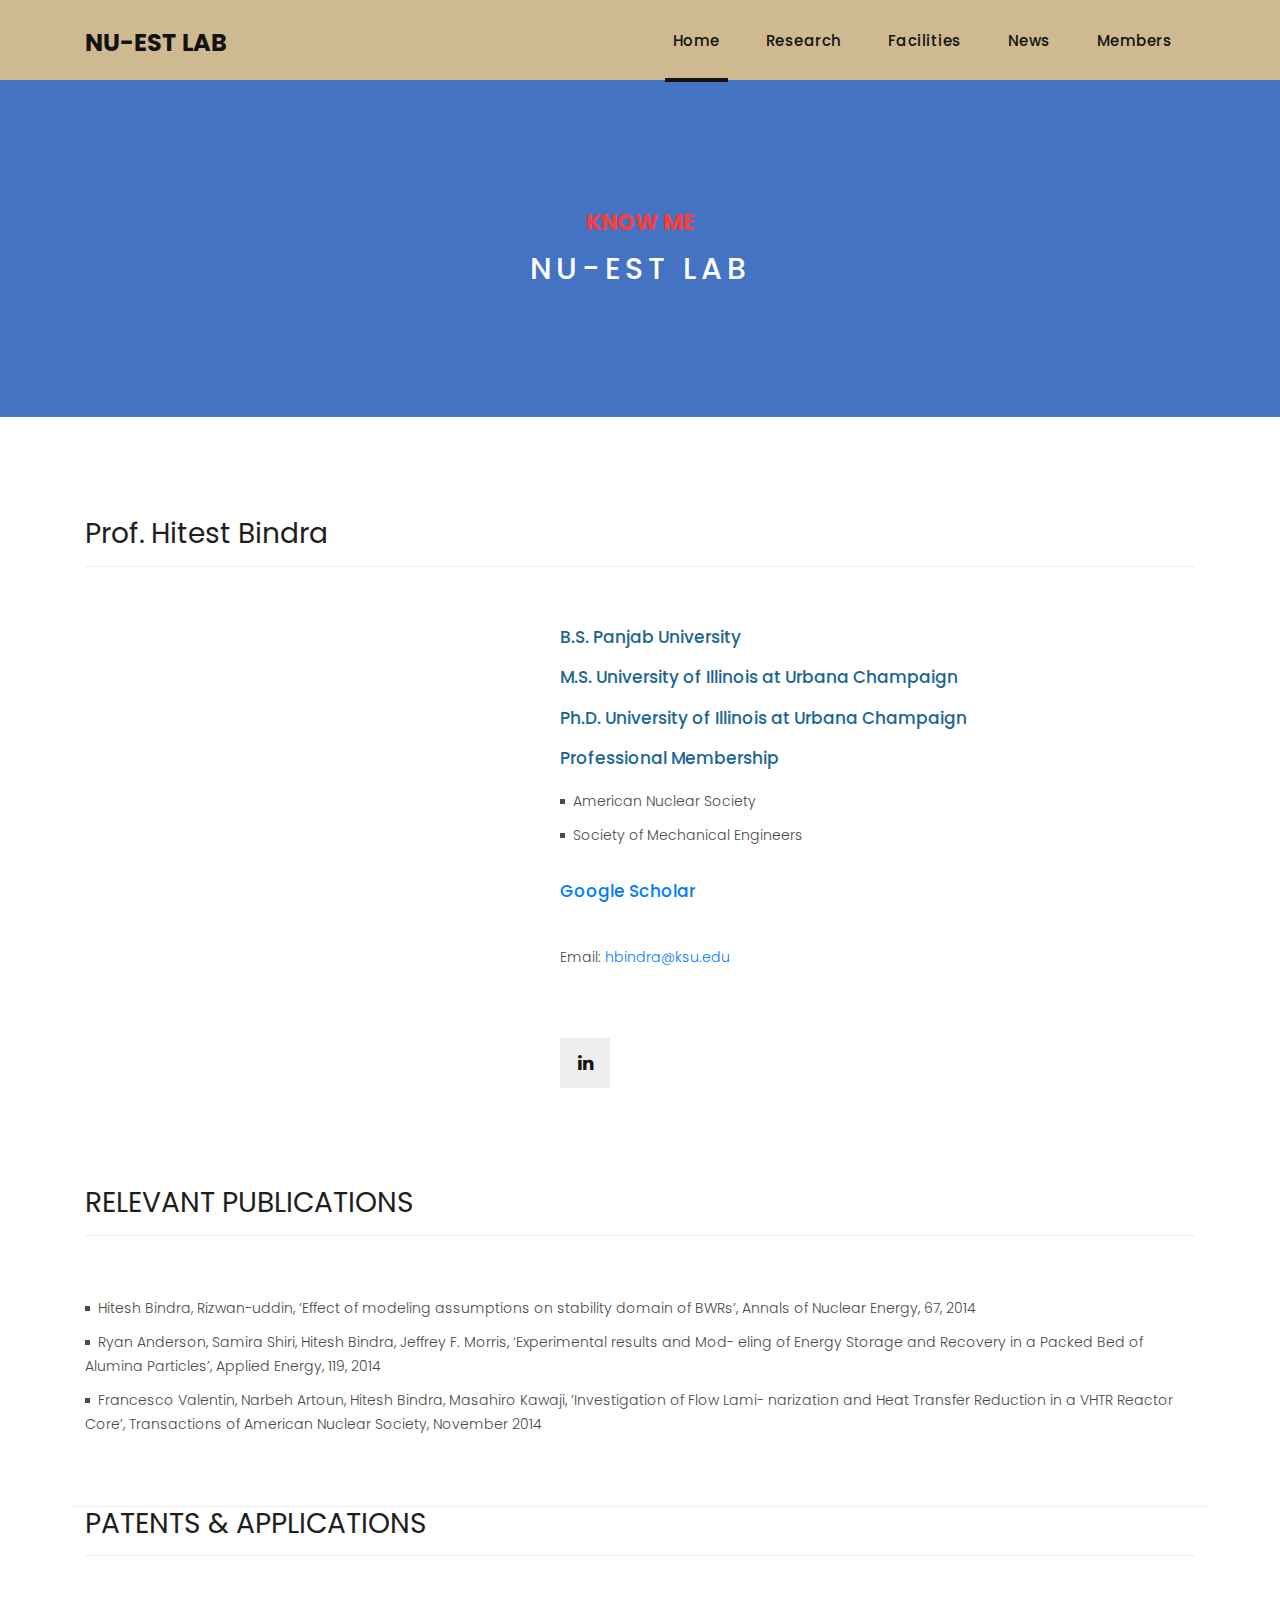
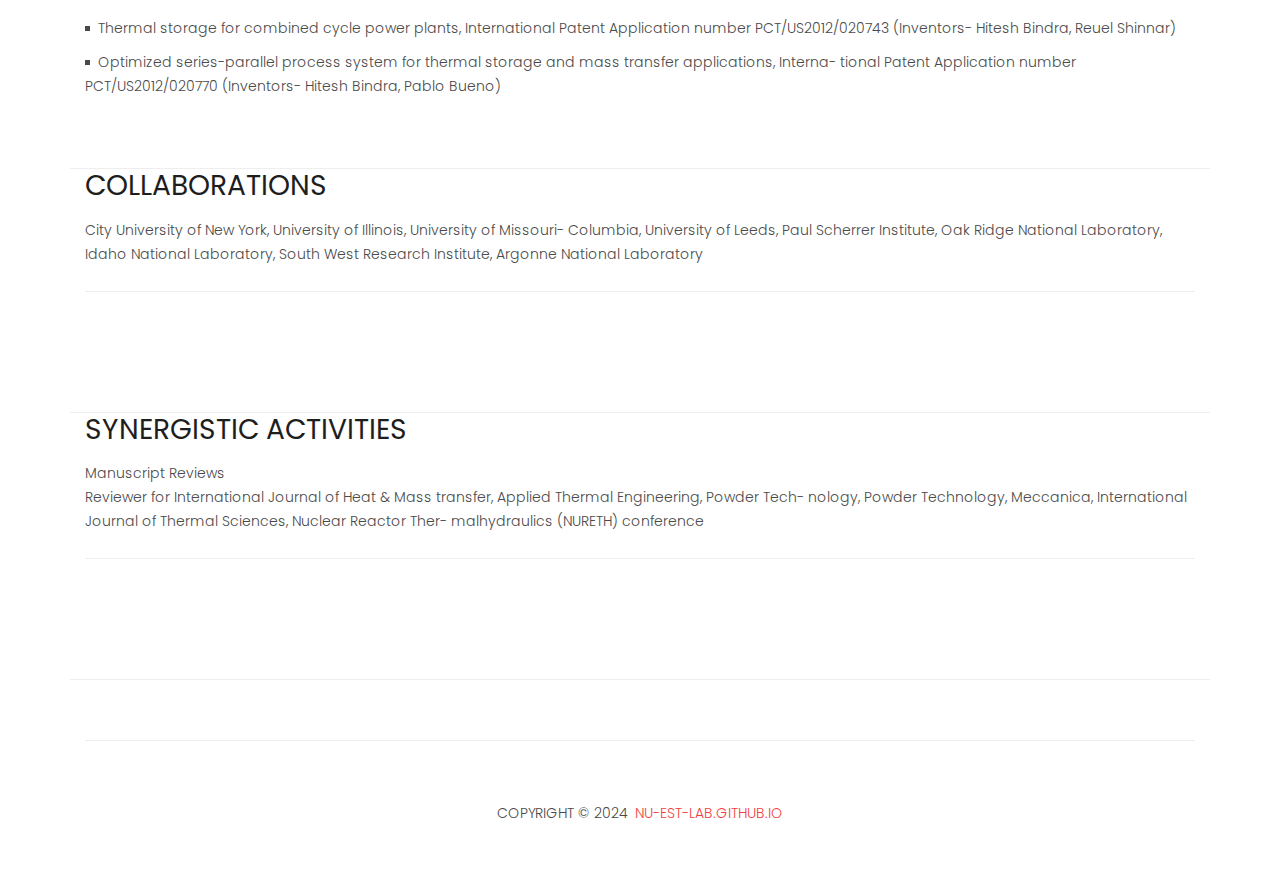
==== commit 46ed5c23: "home page and member page" ====
--- a/about-us.html
+++ b/about-us.html
@@ -55,7 +55,6 @@
               </a>
             </li>
             <li class="nav-item"><a class="nav-link" href="research.html">Research</a></li>
-            <li class="nav-item"><a class="nav-link" href="publications.html">Publications</a></li>
             <li class="nav-item"><a class="nav-link" href="facilities.html">Facilities</a></li>
             <li class="nav-item"><a class="nav-link" href="news.html">News</a></li>
             <li class="nav-item"><a class="nav-link" href="key-members.html">Members</a></li>
--- a/assets/css/style.css
+++ b/assets/css/style.css
@@ -99,7 +99,7 @@
 
 .page-heading .text-content h2 {
 	color: #fff;
-	font-size: 62px;
+	font-size: 30px;
 	text-transform: uppercase;
 	letter-spacing: 5px;
 }
@@ -190,7 +190,7 @@
 	z-index: 99999;
 	width: 100%;
 	height: 80px;
-	background-color: #232323;
+	background-color: #cfb991;
 	-webkit-transition: all 0.3s ease-in-out 0s;
     -moz-transition: all 0.3s ease-in-out 0s;
     -o-transition: all 0.3s ease-in-out 0s;
@@ -227,7 +227,7 @@
 	outline: none;
 }
 .navbar .navbar-brand h2 {
-	color: #fff;
+	color: #121212;
 	text-transform: uppercase;
 	font-size: 24px;
 	font-weight: 700;
@@ -238,7 +238,7 @@
 }
 .navbar .navbar-brand h2 em {
 	font-style: normal;
-	color: #f33f3f;
+	color: #121212;
 }
 #navbarResponsive {
 	z-index: 999;
@@ -254,7 +254,7 @@
 	font-size: 15px;
 	font-weight: 500;
 	letter-spacing: 0.5px;
-	color: #fff;
+	color: #121212;
 	transition: all 0.5s;
 	margin-top: 5px;
 }
@@ -263,9 +263,9 @@
 .navbar .navbar-nav .nav-link.active,
 .navbar .navbar-nav .nav-link.show,
 .navbar .navbar-nav .show>.nav-link {
-	color: #fff;
+	color: #121212;
 	padding-bottom: 25px;
-	border-bottom: 3px solid #f33f3f;
+	border-bottom: 4px solid #121212;
 }
 .navbar .navbar-toggler-icon {
 	background-image: none;
@@ -602,7 +602,12 @@
 	margin-left: 3px;
 }
 
-
+.footerPage{
+	display: flex;
+	justify-content: center;
+	align-items: center;
+	border-top: 1px solid #eee;
+}
 
 
 /* Product Page */
@@ -644,6 +649,7 @@
 
 .page-heading {
 	position:relative;
+	background-color:#4473c4;
 }
 .page-heading:before {
 	content:'';
@@ -652,7 +658,7 @@
 	left:0;
 	bottom:0;
 	right:0;
-	background-color:rgba(0,0,0,.7);
+	background-color:#4473c4;
 }
 .page-heading .container {
 	position:relative;
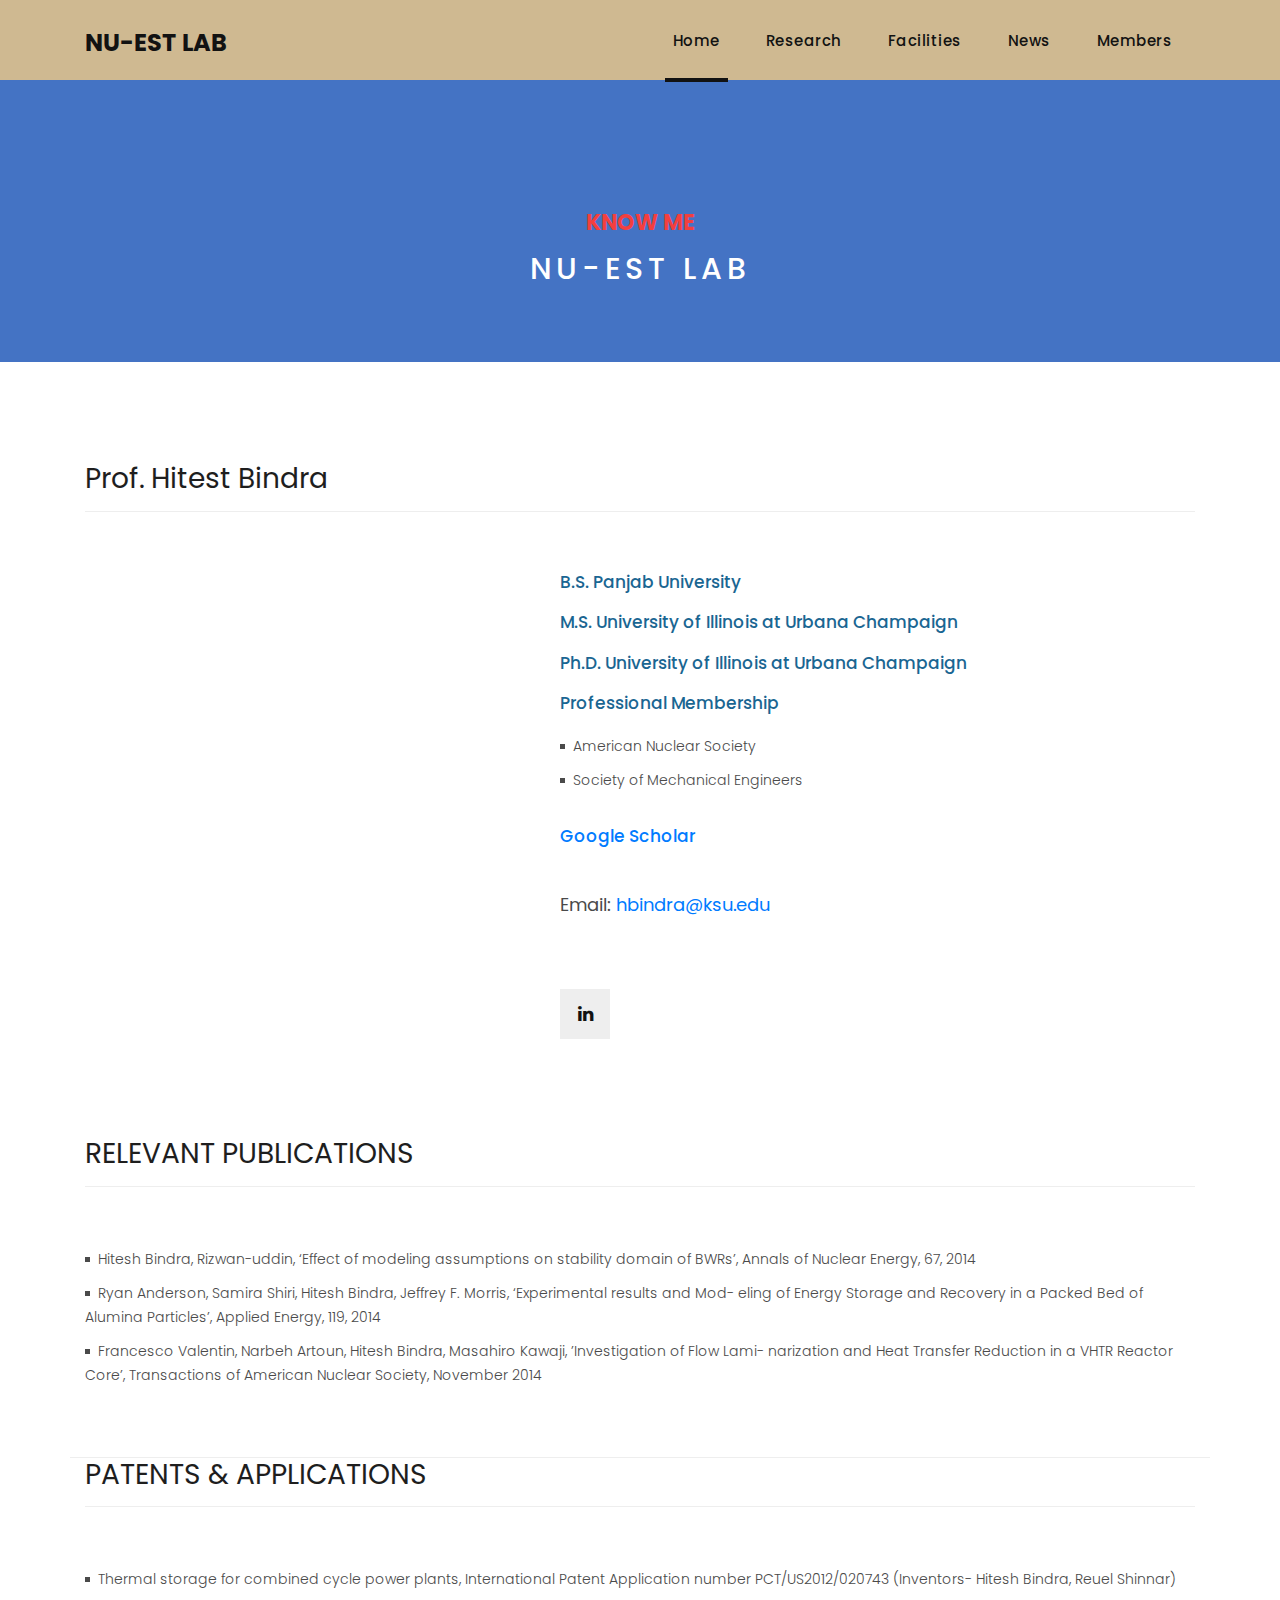
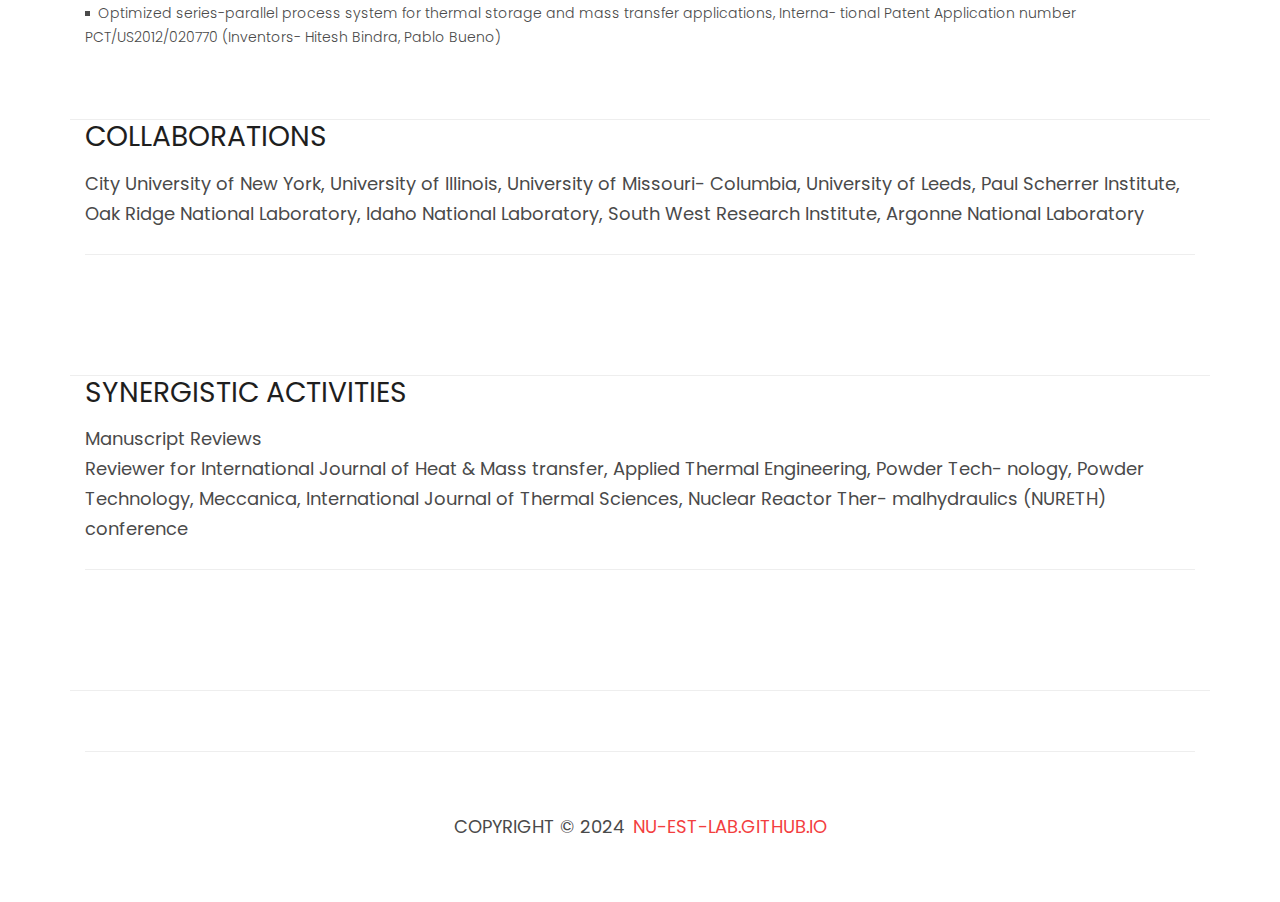
==== commit ca7b38bb: "new changes" ====
--- a/about-us.html
+++ b/about-us.html
@@ -12,7 +12,7 @@
   <link href="https://fonts.googleapis.com/css?family=Poppins:100,200,300,400,500,600,700,800,900&display=swap"
     rel="stylesheet">
 
-  <title>PHPJabbers.com | Free Blog Website Template</title>
+    <title>Nu-EST Lab</title>
 
   <!-- Bootstrap core CSS -->
   <link href="vendor/bootstrap/css/bootstrap.min.css" rel="stylesheet">
--- a/assets/css/style.css
+++ b/assets/css/style.css
@@ -7,10 +7,10 @@
 }
 p {
 	margin-bottom: 0px;
-	font-size: 14px;
-	font-weight: 300;
+	font-size: 18px;
+	font-weight: 400;
 	color: #4a4a4a;
-	line-height: 24px;
+	line-height: 30px;
 }
 a {
 	text-decoration: none!important;
@@ -82,7 +82,7 @@
 }
 
 .page-heading {
-	padding: 210px 0px 130px 0px;
+	padding: 210px 0px 75px 0px;
 	text-align: center;
 	background-position: center center;
 	background-repeat: no-repeat;
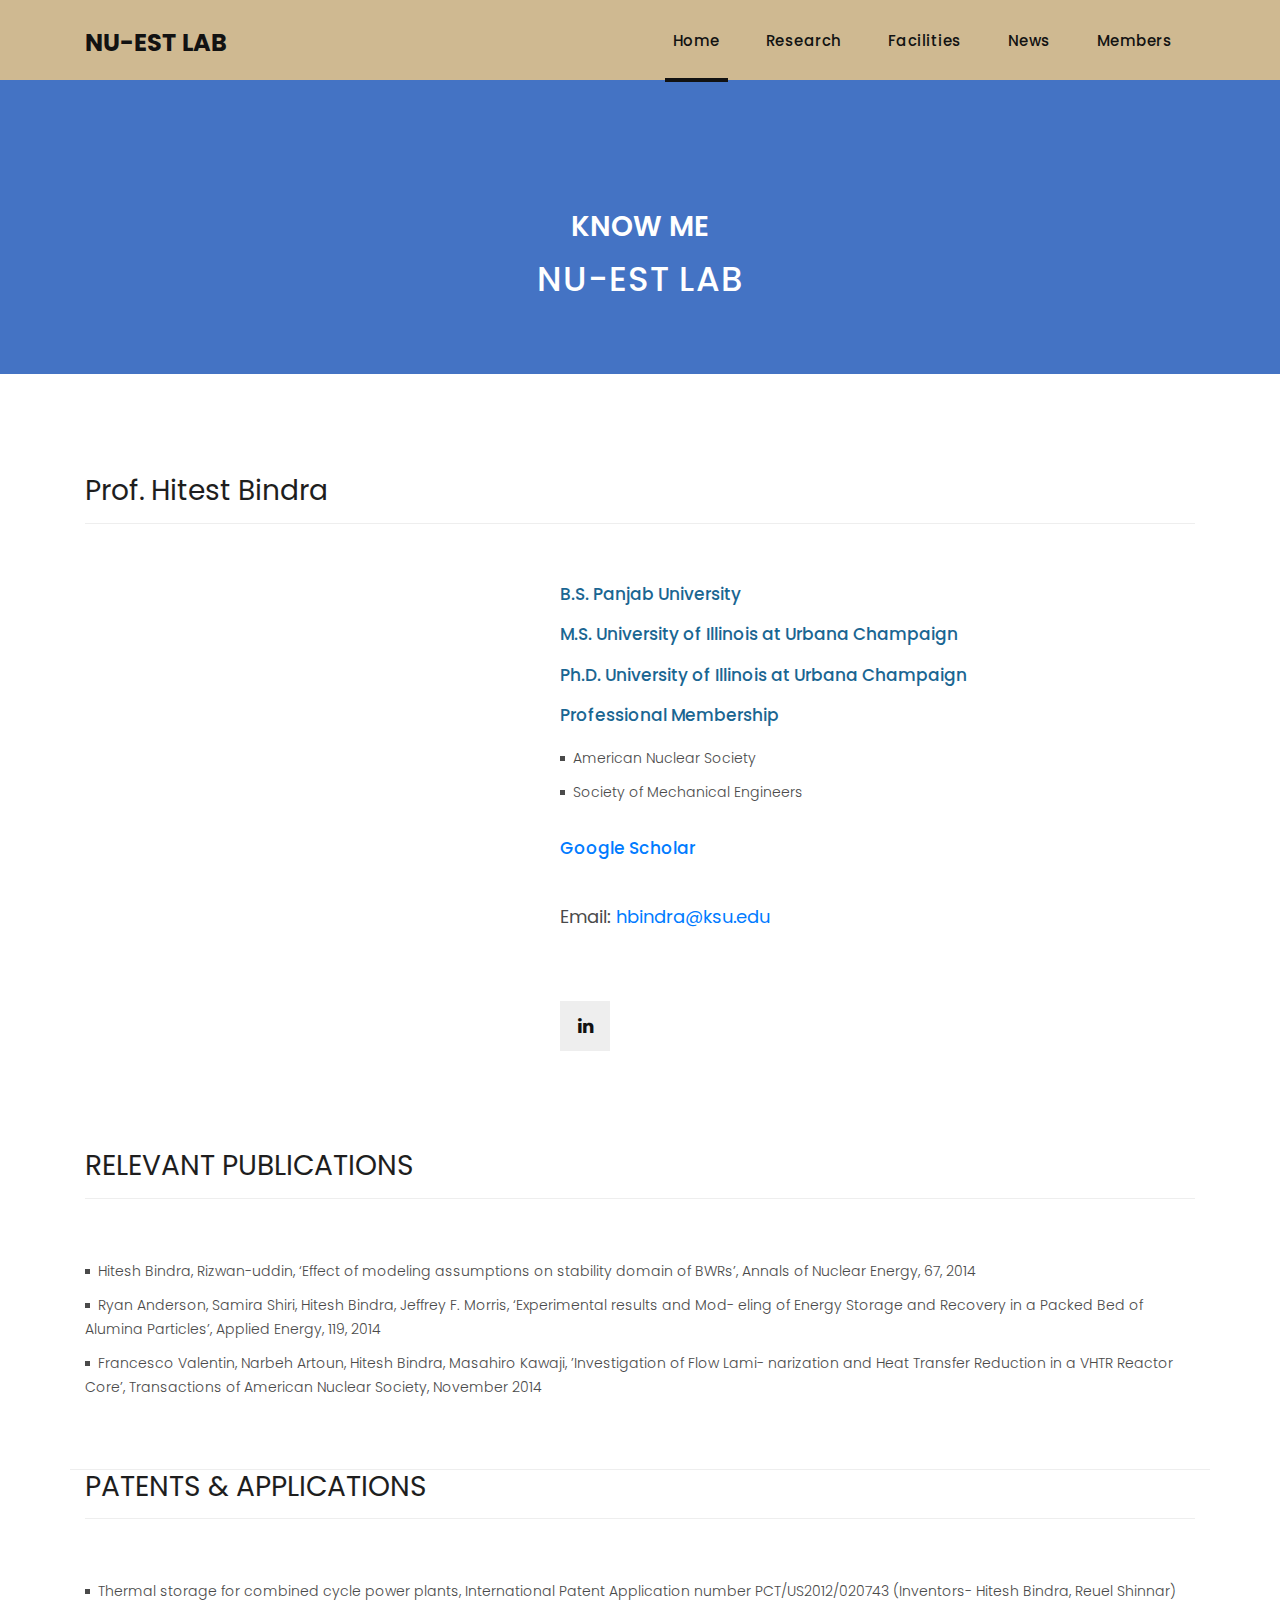
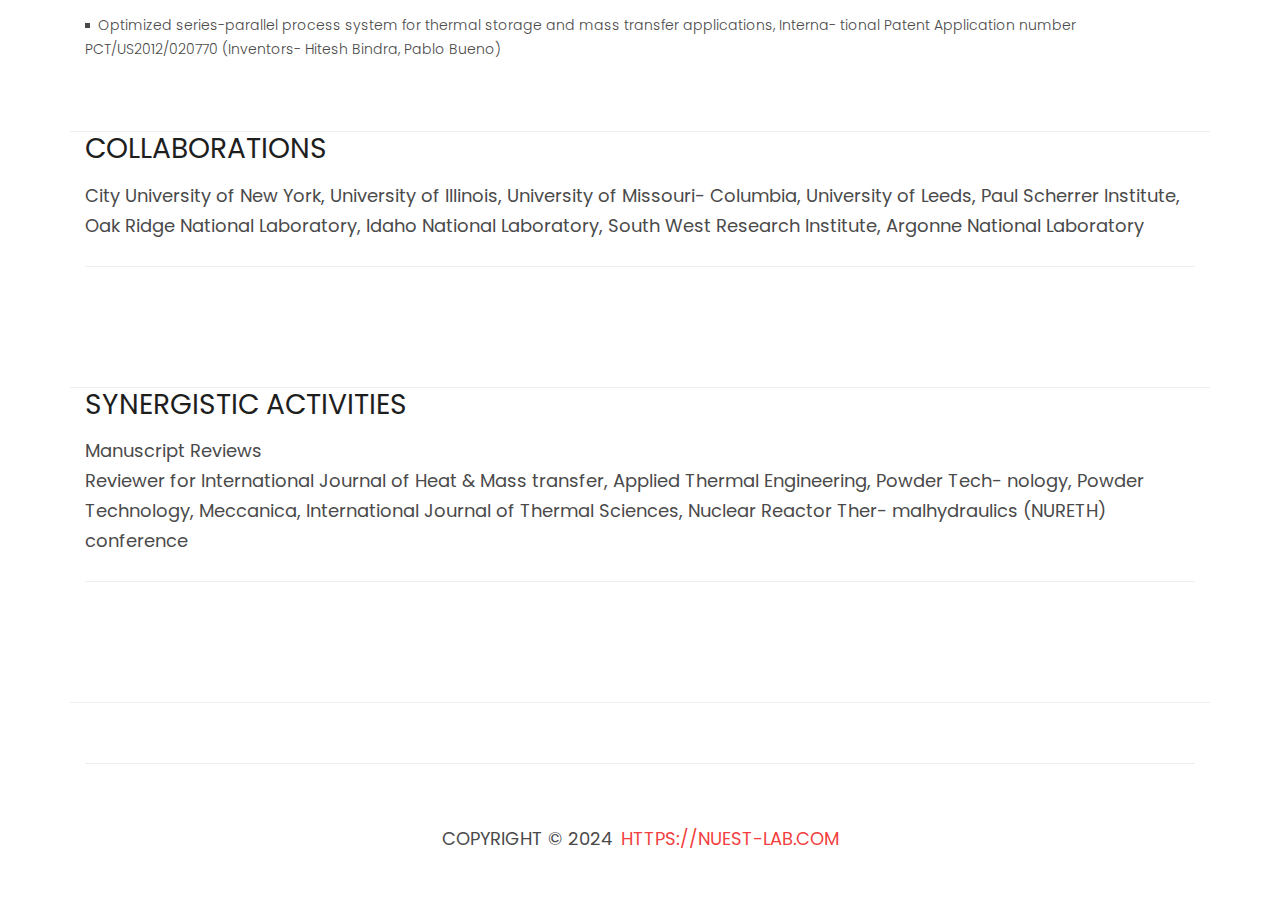
==== commit 302bbc61: "finese changes" ====
--- a/about-us.html
+++ b/about-us.html
@@ -40,7 +40,7 @@
   <header class="">
     <nav class="navbar navbar-expand-lg">
       <div class="container">
-        <a class="navbar-brand" href="https://bhargavchhaya.github.io/nu-est-lab.github.io/">
+        <a class="navbar-brand" href="https://nuest-lab.com/">
           <h2>Nu-EST LAB</h2>
         </a>
         <button class="navbar-toggler" type="button" data-toggle="collapse" data-target="#navbarResponsive"
@@ -182,7 +182,7 @@
         <div class="col-md-12">
           <div class="inner-content">
             <p>Copyright © 2024 <a
-                href="https://bhargavchhaya.github.io/nu-est-lab.github.io/">nu-est-lab.github.io</a></p>
+                href="https://nuest-lab.com/">https://nuest-lab.com</a></p>
           </div>
         </div>
       </div>
--- a/assets/css/style.css
+++ b/assets/css/style.css
@@ -90,18 +90,18 @@
 }
 
 .page-heading .text-content h4 {
-	color: #f33f3f;
-	font-size: 22px;
+	color: #FFF;
+	font-size: 28px;
 	text-transform: uppercase;
-	font-weight: 700;
+	font-weight: 600;
 	margin-bottom: 15px;
 }
 
 .page-heading .text-content h2 {
 	color: #fff;
-	font-size: 30px;
+	font-size: 34px;
 	text-transform: uppercase;
-	letter-spacing: 5px;
+	letter-spacing: 1px;
 }
 
 #preloader {
@@ -535,11 +535,11 @@
 }
 
 .best-features ul.featured-list li a:hover {
-	color: #f33f3f;
+	color: none;
 }
 
 .best-features ul.featured-list li a:hover::before {
-	background-color: #f33f3f;
+	background-color: none;
 }
 
 .best-features .filled-button {
@@ -752,14 +752,14 @@
 }
 
 .team-member .down-content h4 {
-	font-size: 17px;
+	font-size: 24px;
 	color: #1a6692;
 	margin-bottom: 8px;
 }
 
 .team-member .down-content span {
 	display: block;
-	font-size: 13px;
+	font-size: 18px;
 	color: #f33f3f;
 	font-weight: 500;
 	margin-bottom: 20px;
